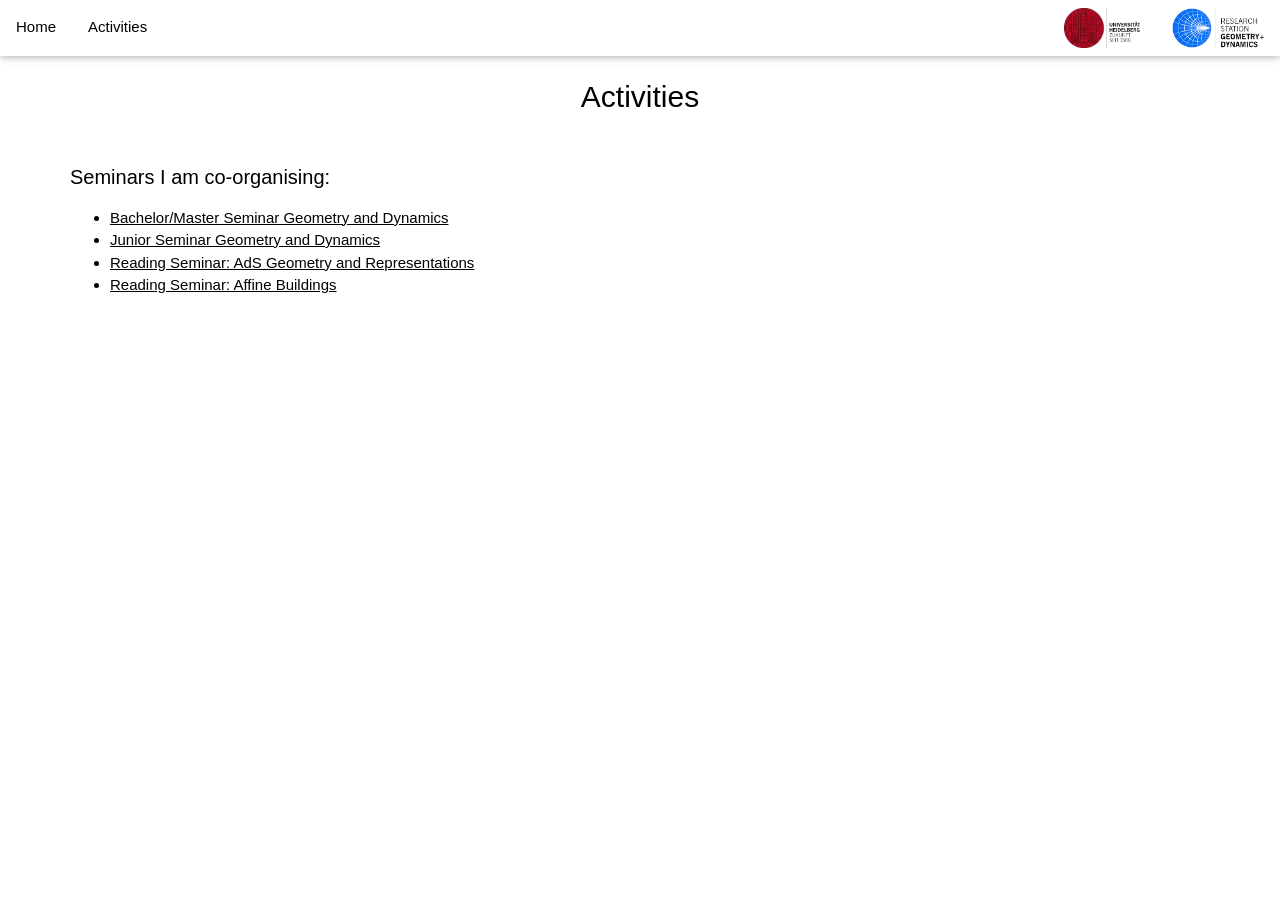
==== activities.html @ 21627e23 "Old website copied" ====
<!DOCTYPE html>
<html lang="en">
    <meta charset="UTF-8">
    <title> Merik Niemeyer </title>
    <meta name="author" content="Merik Niemeyer">
    <meta name="viewport" content="widt=device-width, initial-scale=1">
    <link rel="stylesheet" href="https://www.w3schools.com/w3css/4/w3.css">
    <style>
        body, h1, h2, h3, h4, h5, h6  {
          font-family: Arial, Helvetica, sans-serif ;
        }
    </style>

<body>
	<div class="w3-top">
		<div class="w3-bar w3-white w3-card">
			<a href="index.html" class="w3-bar-item w3-button w3-padding-16">Home</a>
			<div class="w3-dropdown-hover">
				<button class="w3-button w3-padding-16">Activities</button>
				<div class="w3-dropdown-content w3-bar-block w3-card-4">
				<a href="bm-seminar-sose22.html" class="w3-bar-item w3-button">Bachelor/Master Seminar Geometry and Dynamics</a>
				<a href="junior-seminar-sose22.html" class="w3-bar-item w3-button">Junior Seminar Geometry and Dynamics</a>
				<a href="ads-geometry.html" class="w3-bar-item w3-button">Reading Seminar: AdS Geometry and Representations</a>
				<a href="https://sites.google.com/view/affine-buildings-heidelberg/home?authuser=0" class="w3-bar-item w3-button">Reading Seminar: Affine Buildings</a>
				</div>
			</div>
			<div class="w3-right">
				<a href="https://www.uni-heidelberg.de/en" class="w3-bar-item w3-button"><img src="hd_logo_standard_16cm_rgb.png" width="auto" height="40px"></a>
				<a href="https://www.mathi.uni-heidelberg.de/~geodyn/" class="w3-bar-item w3-button"><img src="GEODYN-Logo_RGB.png" width="auto" height="40px"></a>
			</div>
		</div>
	</div>

	<div class="w3-auto w3-padding-64">
        <h2 class="w3-center">Activities</h2><br>
		<h4>Seminars I am co-organising:</h4>
		<ul>
			<li><a href="bm-seminar-sose22.html">Bachelor/Master Seminar Geometry and Dynamics</a></li>
			<li><a href="junior-seminar-sose22.html">Junior Seminar Geometry and Dynamics</a></li>
			<li><a href="ads-geometry.html">Reading Seminar: AdS Geometry and Representations</a></li>
			<li><a href="https://sites.google.com/view/affine-buildings-heidelberg/home?authuser=0">Reading Seminar: Affine Buildings</a></li>
		</ul>
		
    </div>
</body>

</html>
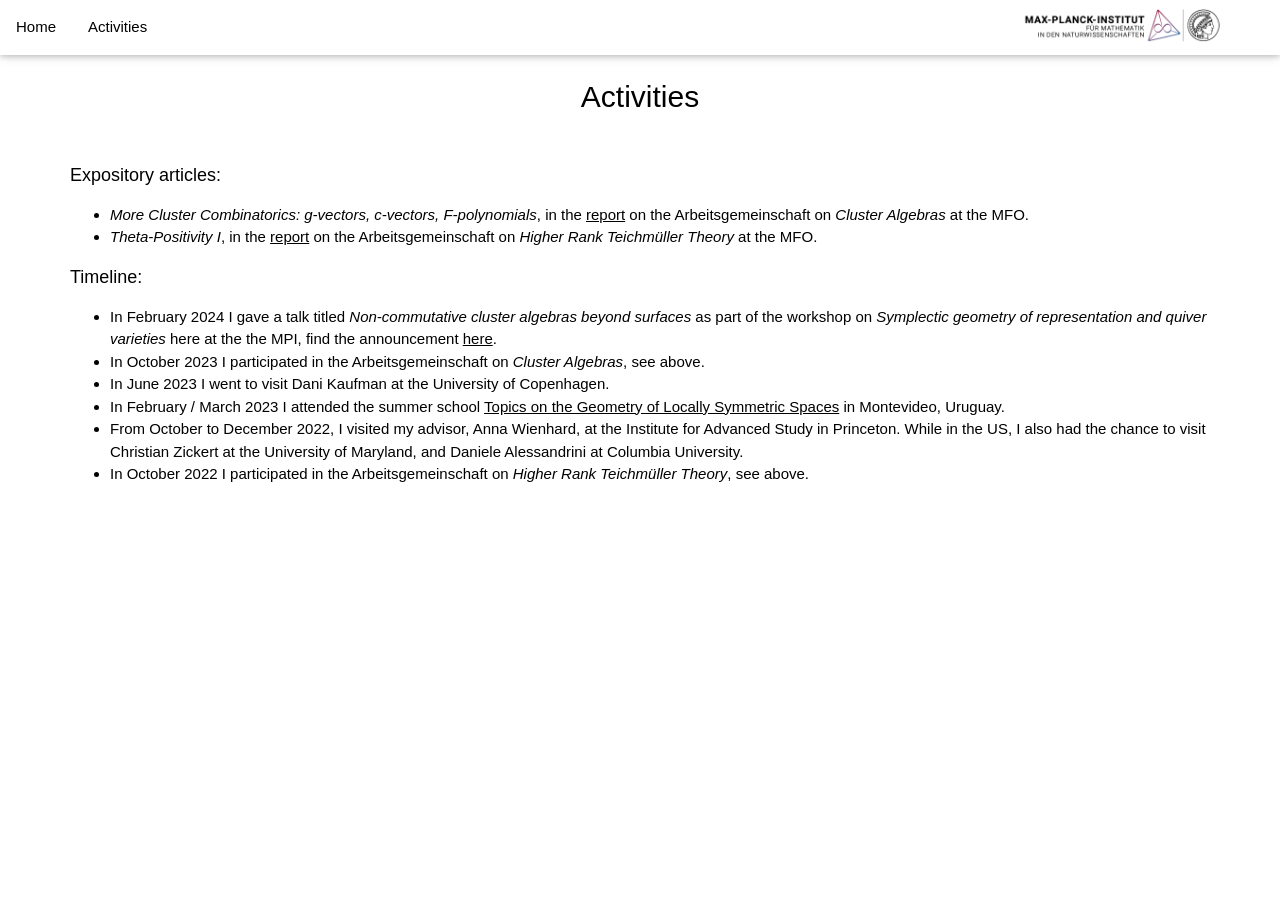
==== commit cddd79cb: "Complete Updated reflecting move to MPI MiS" ====
--- a/activities.html
+++ b/activities.html
@@ -2,7 +2,7 @@
 <html lang="en">
     <meta charset="UTF-8">
     <title> Merik Niemeyer </title>
-    <meta name="author" content="Merik Niemeyer">
+    <meta name="author" content="Merik Niemeyer" >
     <meta name="viewport" content="widt=device-width, initial-scale=1">
     <link rel="stylesheet" href="https://www.w3schools.com/w3css/4/w3.css">
     <style>
@@ -14,8 +14,9 @@
 <body>
 	<div class="w3-top">
 		<div class="w3-bar w3-white w3-card">
-			<a href="index.html" class="w3-bar-item w3-button w3-padding-16">Home</a>
-			<div class="w3-dropdown-hover">
+			<a href="#home" class="w3-bar-item w3-button w3-padding-16">Home</a>
+			<a href="activities.html" class="w3-bar-item w3-button w3-padding-16">Activities</a>
+<!-- 			<div class="w3-dropdown-hover">
 				<button class="w3-button w3-padding-16">Activities</button>
 				<div class="w3-dropdown-content w3-bar-block w3-card-4">
 				<a href="bm-seminar-sose22.html" class="w3-bar-item w3-button">Bachelor/Master Seminar Geometry and Dynamics</a>
@@ -23,22 +24,29 @@
 				<a href="ads-geometry.html" class="w3-bar-item w3-button">Reading Seminar: AdS Geometry and Representations</a>
 				<a href="https://sites.google.com/view/affine-buildings-heidelberg/home?authuser=0" class="w3-bar-item w3-button">Reading Seminar: Affine Buildings</a>
 				</div>
-			</div>
-			<div class="w3-right">
-				<a href="https://www.uni-heidelberg.de/en" class="w3-bar-item w3-button"><img src="hd_logo_standard_16cm_rgb.png" width="auto" height="40px"></a>
-				<a href="https://www.mathi.uni-heidelberg.de/~geodyn/" class="w3-bar-item w3-button"><img src="GEODYN-Logo_RGB.png" width="auto" height="40px"></a>
+			</div> -->
+			<div class="w3-right w3-hide-small">
+				<a href="https://www.mis.mpg.de" class="w3-bar-item w3-button"><img src="logo_mpi_mis_leipzig.png" width="auto" height="35px"></a>
 			</div>
 		</div>
 	</div>
 
 	<div class="w3-auto w3-padding-64">
         <h2 class="w3-center">Activities</h2><br>
-		<h4>Seminars I am co-organising:</h4>
+		<h5>Expository articles:</h5>
 		<ul>
-			<li><a href="bm-seminar-sose22.html">Bachelor/Master Seminar Geometry and Dynamics</a></li>
-			<li><a href="junior-seminar-sose22.html">Junior Seminar Geometry and Dynamics</a></li>
-			<li><a href="ads-geometry.html">Reading Seminar: AdS Geometry and Representations</a></li>
-			<li><a href="https://sites.google.com/view/affine-buildings-heidelberg/home?authuser=0">Reading Seminar: Affine Buildings</a></li>
+			<li><i>More Cluster Combinatorics: g-vectors, c-vectors, F-polynomials</i>, in the <a href="https://publications.mfo.de/handle/mfo/4091">report</a> on the Arbeitsgemeinschaft on <i>Cluster Algebras</i> at the MFO.</li>
+			<li><i>Theta-Positivity I</i>, in the <a href="https://publications.mfo.de/handle/mfo/3987">report</a> on the Arbeitsgemeinschaft on <i>Higher Rank Teichmüller Theory</i> at the MFO.</li>
+		</ul>
+		
+		<h5>Timeline:</h5>
+		<ul>
+			<li>In February 2024 I gave a talk titled <i>Non-commutative cluster algebras beyond surfaces</i> as part of the workshop on <i>Symplectic geometry of representation and quiver varieties</i> here at the the MPI, find the announcement <a href="https://www.mis.mpg.de/events/event/non-commutative-cluster-algebras-beyond-surfaces">here</a>.</li>
+			<li>In October 2023 I participated in the Arbeitsgemeinschaft on <i>Cluster Algebras</i>, see above.</li>
+			<li>In June 2023 I went to visit Dani Kaufman at the University of Copenhagen.</li>
+			<li>In February / March 2023 I attended the summer school <a href="https://sites.google.com/view/symmetricspaces2023">Topics on the Geometry of Locally Symmetric Spaces</a> in Montevideo, Uruguay.</li>
+			<li>From October to December 2022, I visited my advisor, Anna Wienhard, at the Institute for Advanced Study in Princeton. While in the US, I also had the chance to visit Christian Zickert at the University of Maryland, and Daniele Alessandrini at Columbia University.</li>
+			<li>In October 2022 I participated in the Arbeitsgemeinschaft on <i>Higher Rank Teichmüller Theory</i>, see above.</li>
 		</ul>
 		
     </div>
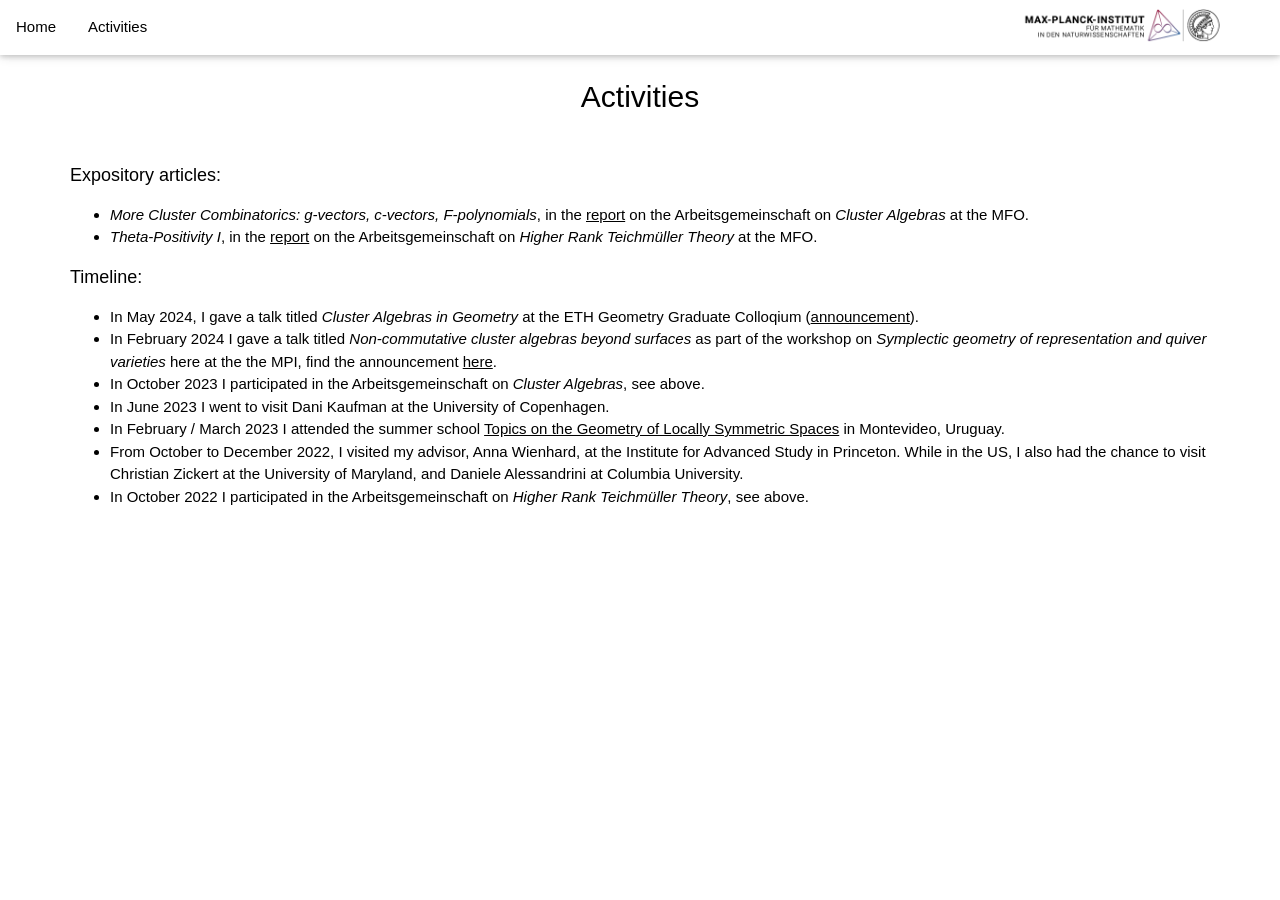
==== commit 3896d086: "Update Oct 2025 simple update of news" ====
--- a/activities.html
+++ b/activities.html
@@ -14,7 +14,7 @@
 <body>
 	<div class="w3-top">
 		<div class="w3-bar w3-white w3-card">
-			<a href="#home" class="w3-bar-item w3-button w3-padding-16">Home</a>
+			<a href="index.html" class="w3-bar-item w3-button w3-padding-16">Home</a>
 			<a href="activities.html" class="w3-bar-item w3-button w3-padding-16">Activities</a>
 <!-- 			<div class="w3-dropdown-hover">
 				<button class="w3-button w3-padding-16">Activities</button>
@@ -41,6 +41,7 @@
 		
 		<h5>Timeline:</h5>
 		<ul>
+			<li>In May 2024, I gave a talk titled <i>Cluster Algebras in Geometry</i> at the ETH Geometry Graduate Colloqium (<a href="https://math.ethz.ch/news-and-events/events/research-seminars/geometry-graduate-colloquium.html">announcement</a>).</li>
 			<li>In February 2024 I gave a talk titled <i>Non-commutative cluster algebras beyond surfaces</i> as part of the workshop on <i>Symplectic geometry of representation and quiver varieties</i> here at the the MPI, find the announcement <a href="https://www.mis.mpg.de/events/event/non-commutative-cluster-algebras-beyond-surfaces">here</a>.</li>
 			<li>In October 2023 I participated in the Arbeitsgemeinschaft on <i>Cluster Algebras</i>, see above.</li>
 			<li>In June 2023 I went to visit Dani Kaufman at the University of Copenhagen.</li>
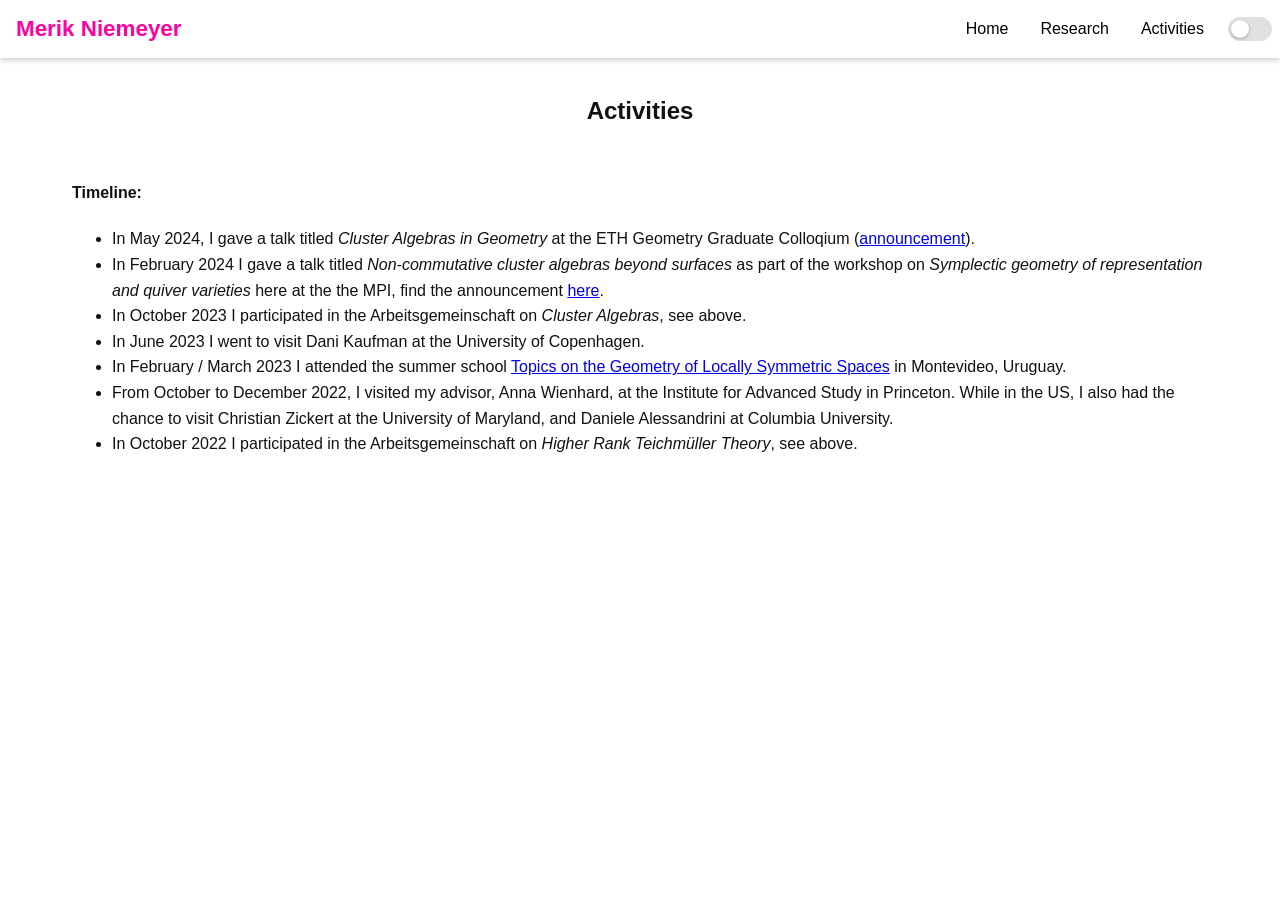
==== commit dbad9b85: "Update Version 2.0 Version 2.0 of my website, including: - revamped design - new research page with " ====
--- a/activities.html
+++ b/activities.html
@@ -1,56 +1,34 @@
 <!DOCTYPE html>
 <html lang="en">
+<head>
     <meta charset="UTF-8">
     <title> Merik Niemeyer </title>
     <meta name="author" content="Merik Niemeyer" >
-    <meta name="viewport" content="widt=device-width, initial-scale=1">
-    <link rel="stylesheet" href="https://www.w3schools.com/w3css/4/w3.css">
-    <style>
-        body, h1, h2, h3, h4, h5, h6  {
-          font-family: Arial, Helvetica, sans-serif ;
-        }
-    </style>
+    <meta name="viewport" content="width=device-width, initial-scale=1">
+    <link rel="stylesheet" href="style.css">
+</head>
 
 <body>
-	<div class="w3-top">
-		<div class="w3-bar w3-white w3-card">
-			<a href="index.html" class="w3-bar-item w3-button w3-padding-16">Home</a>
-			<a href="activities.html" class="w3-bar-item w3-button w3-padding-16">Activities</a>
-<!-- 			<div class="w3-dropdown-hover">
-				<button class="w3-button w3-padding-16">Activities</button>
-				<div class="w3-dropdown-content w3-bar-block w3-card-4">
-				<a href="bm-seminar-sose22.html" class="w3-bar-item w3-button">Bachelor/Master Seminar Geometry and Dynamics</a>
-				<a href="junior-seminar-sose22.html" class="w3-bar-item w3-button">Junior Seminar Geometry and Dynamics</a>
-				<a href="ads-geometry.html" class="w3-bar-item w3-button">Reading Seminar: AdS Geometry and Representations</a>
-				<a href="https://sites.google.com/view/affine-buildings-heidelberg/home?authuser=0" class="w3-bar-item w3-button">Reading Seminar: Affine Buildings</a>
-				</div>
-			</div> -->
-			<div class="w3-right w3-hide-small">
-				<a href="https://www.mis.mpg.de" class="w3-bar-item w3-button"><img src="logo_mpi_mis_leipzig.png" width="auto" height="35px"></a>
-			</div>
+	<div id="site-nav"></div>
+
+	<div class="my-auto my-pad my-pad--lg">
+        <h2 class="my-center my-page-title">Activities</h2>
+
+		<div class="my-container my-pad-lg">
+			<h4> Timeline: </h4>
+				<ul>
+					<li>In May 2024, I gave a talk titled <i>Cluster Algebras in Geometry</i> at the ETH Geometry Graduate Colloqium (<a href="https://math.ethz.ch/news-and-events/events/research-seminars/geometry-graduate-colloquium.html">announcement</a>).</li>
+					<li>In February 2024 I gave a talk titled <i>Non-commutative cluster algebras beyond surfaces</i> as part of the workshop on <i>Symplectic geometry of representation and quiver varieties</i> here at the the MPI, find the announcement <a href="https://www.mis.mpg.de/events/event/non-commutative-cluster-algebras-beyond-surfaces">here</a>.</li>
+					<li>In October 2023 I participated in the Arbeitsgemeinschaft on <i>Cluster Algebras</i>, see above.</li>
+					<li>In June 2023 I went to visit Dani Kaufman at the University of Copenhagen.</li>
+					<li>In February / March 2023 I attended the summer school <a href="https://sites.google.com/view/symmetricspaces2023">Topics on the Geometry of Locally Symmetric Spaces</a> in Montevideo, Uruguay.</li>
+					<li>From October to December 2022, I visited my advisor, Anna Wienhard, at the Institute for Advanced Study in Princeton. While in the US, I also had the chance to visit Christian Zickert at the University of Maryland, and Daniele Alessandrini at Columbia University.</li>
+					<li>In October 2022 I participated in the Arbeitsgemeinschaft on <i>Higher Rank Teichmüller Theory</i>, see above.</li>
+				</ul>
 		</div>
 	</div>
-
-	<div class="w3-auto w3-padding-64">
-        <h2 class="w3-center">Activities</h2><br>
-		<h5>Expository articles:</h5>
-		<ul>
-			<li><i>More Cluster Combinatorics: g-vectors, c-vectors, F-polynomials</i>, in the <a href="https://publications.mfo.de/handle/mfo/4091">report</a> on the Arbeitsgemeinschaft on <i>Cluster Algebras</i> at the MFO.</li>
-			<li><i>Theta-Positivity I</i>, in the <a href="https://publications.mfo.de/handle/mfo/3987">report</a> on the Arbeitsgemeinschaft on <i>Higher Rank Teichmüller Theory</i> at the MFO.</li>
-		</ul>
-		
-		<h5>Timeline:</h5>
-		<ul>
-			<li>In May 2024, I gave a talk titled <i>Cluster Algebras in Geometry</i> at the ETH Geometry Graduate Colloqium (<a href="https://math.ethz.ch/news-and-events/events/research-seminars/geometry-graduate-colloquium.html">announcement</a>).</li>
-			<li>In February 2024 I gave a talk titled <i>Non-commutative cluster algebras beyond surfaces</i> as part of the workshop on <i>Symplectic geometry of representation and quiver varieties</i> here at the the MPI, find the announcement <a href="https://www.mis.mpg.de/events/event/non-commutative-cluster-algebras-beyond-surfaces">here</a>.</li>
-			<li>In October 2023 I participated in the Arbeitsgemeinschaft on <i>Cluster Algebras</i>, see above.</li>
-			<li>In June 2023 I went to visit Dani Kaufman at the University of Copenhagen.</li>
-			<li>In February / March 2023 I attended the summer school <a href="https://sites.google.com/view/symmetricspaces2023">Topics on the Geometry of Locally Symmetric Spaces</a> in Montevideo, Uruguay.</li>
-			<li>From October to December 2022, I visited my advisor, Anna Wienhard, at the Institute for Advanced Study in Princeton. While in the US, I also had the chance to visit Christian Zickert at the University of Maryland, and Daniele Alessandrini at Columbia University.</li>
-			<li>In October 2022 I participated in the Arbeitsgemeinschaft on <i>Higher Rank Teichmüller Theory</i>, see above.</li>
-		</ul>
-		
-    </div>
 </body>
 
-</html>+<script src="theme.js"></script>
+
+</html>
--- a/style.css
+++ b/style.css
@@ -0,0 +1,399 @@
+body, h1, h2, h3, h4, h5, h6 {
+  font-family: Arial, Helvetica, sans-serif;
+}
+
+body {
+  background: #ffffff;
+  color: #111111;
+  line-height: 1.6;
+}
+
+@keyframes rise-fade {
+  from {
+    opacity: 0;
+    transform: translateY(10px);
+  }
+  to {
+    opacity: 1;
+    transform: translateY(0);
+  }
+}
+
+.page-animate .my-auto {
+  animation: rise-fade 0.55s ease-out both;
+  animation-delay: 60ms;
+}
+
+.page-animate .my-container {
+  animation: rise-fade 0.5s ease-out both;
+  animation-delay: 110ms;
+}
+
+@media (prefers-reduced-motion: reduce) {
+  .page-animate .my-auto,
+  .page-animate .my-container {
+    animation: none;
+  }
+}
+
+/* Local layout utilities replacing the previous external dependency */
+.my-top {
+  position: fixed;
+  top: 0;
+  left: 0;
+  width: 100%;
+  z-index: 1000;
+}
+
+.my-bar {
+  display: flex;
+  align-items: center;
+  gap: 0;
+  overflow: hidden;
+  justify-content: space-between;
+}
+
+.my-bar-item {
+  padding: 0 16px;
+  text-decoration: none;
+  color: inherit;
+  display: inline-flex;
+  align-items: center;
+}
+
+.my-button {
+  cursor: pointer;
+  user-select: none;
+}
+
+.my-button:hover {
+  background: #f1f1f1;
+}
+
+.my-white {
+  background: rgba(255, 255, 255, 0.4);
+  color: #000000;
+  backdrop-filter: blur(6px);
+  -webkit-backdrop-filter: blur(6px);
+}
+
+.my-card {
+  box-shadow: 0 2px 6px rgba(0, 0, 0, 0.2);
+}
+
+.my-pad {
+  padding-block: var(--pad-block, 16px);
+}
+
+.my-pad--sm {
+  --pad-block: 16px;
+}
+
+.my-pad--lg {
+  --pad-block: 64px;
+}
+
+.my-pad-lg {
+  padding: 12px 48px;
+}
+
+.my-side-pad {
+  padding-left: 80px;
+  padding-right: 80px;
+  box-sizing: border-box;
+}
+
+.my-container {
+  padding-left: 32px;
+  padding-right: 32px;
+}
+
+.my-auto {
+  margin-left: auto;
+  margin-right: auto;
+  max-width: 1200px;
+}
+
+.my-center {
+  text-align: center;
+}
+
+.my-row {
+  display: flex;
+  flex-wrap: wrap;
+  margin-left: 0;
+  margin-right: 0;
+  gap: 16px;
+  align-items: center;
+}
+
+.my-row > .my-third,
+.my-row > .my-twothird {
+  padding-left: 0;
+  padding-right: 0;
+  box-sizing: border-box;
+}
+
+.my-third {
+  width: calc(25% - 8px);
+}
+
+.my-twothird {
+  width: calc(75% - 8px);
+}
+
+.my-right {
+  margin-left: auto;
+}
+
+.my-bar-nav {
+  margin-left: auto;
+  display: inline-flex;
+  align-items: center;
+}
+
+.nav-title {
+  font-weight: 700;
+  text-decoration: none;
+  padding: 0 16px;
+  color: #ff00a2;
+  font-size: clamp(0.95rem, 1.1vw + 0.7rem, 1.4rem);
+  white-space: nowrap;
+}
+
+.my-hide-small {
+  display: block;
+}
+
+.mpi-logo {
+  display: block;
+  height: 35px;
+  width: auto;
+}
+
+.profile-photo {
+  display: block;
+  width: 100%;
+  border-radius: 8px;
+}
+
+.my-page-title {
+  margin-bottom: 16px;
+}
+
+.research-image {
+  display: block;
+  max-width: 80%;
+  height: auto;
+  margin: 0 auto 24px;
+  border-radius: 8px;
+}
+
+.research-image--sm {
+  max-width: 500px;
+}
+
+.research-image--md {
+  max-width: 700px;
+}
+
+.typing-wrap {
+  margin-top: 24px;
+}
+
+.typing-text {
+  display: inline-block;
+  font-family: "Courier New", monospace;
+  font-size: 1.2rem;
+  color: #f59a23;
+  text-shadow:
+    0 0 2px rgba(245, 154, 35, 0.7),
+    0 0 4px rgba(245, 154, 35, 0.5);
+  white-space: nowrap;
+  overflow: hidden;
+  border-right: 2px solid currentColor;
+  width: 0;
+  animation:
+    typing 4s steps(35, end) 3s forwards,
+    cursor-blink 1s step-end 3,
+    cursor-hide 0s linear 7s forwards,
+    glow-pulse 2.6s ease-in-out infinite;
+}
+
+@keyframes typing {
+  from {
+    width: 0;
+  }
+  to {
+    width: 35ch;
+  }
+}
+
+@keyframes cursor-blink {
+  50% {
+    border-color: transparent;
+  }
+}
+
+@keyframes cursor-hide {
+  to {
+    border-color: transparent;
+  }
+}
+
+@media (prefers-reduced-motion: reduce) {
+  .typing-text {
+    animation: none;
+    width: 35ch;
+  }
+}
+
+@media (max-width: 480px) {
+  .typing-text {
+    font-size: 0.8rem;
+  }
+}
+
+.video-gallery {
+  margin: 24px auto 0;
+  display: grid;
+  gap: 16px;
+  max-width: 500px;
+}
+
+.video-frame {
+  position: relative;
+  background: #0f0f0f;
+  border-radius: 12px;
+  overflow: hidden;
+  box-shadow: 0 10px 30px rgba(0, 0, 0, 0.18);
+  aspect-ratio: 16 / 9;
+}
+
+.video-frame video {
+  display: block;
+  width: 100%;
+  height: 100%;
+  background: #000000;
+  object-fit: contain;
+  opacity: 1;
+  transition: opacity 0.35s ease;
+}
+
+.video-frame video.is-fading {
+  opacity: 0;
+}
+
+
+.video-controls {
+  display: flex;
+  gap: 10px;
+  justify-content: center;
+  flex-wrap: wrap;
+}
+
+.video-thumb {
+  padding: 8px 16px;
+  border-radius: 999px;
+  border: 1px solid rgba(0, 0, 0, 0.15);
+  background: transparent;
+  cursor: pointer;
+  font-weight: 600;
+}
+
+.video-thumb.is-active {
+  background: #f59a23;
+  color: #111111;
+  border-color: transparent;
+}
+
+.dark-mode .video-thumb {
+  color: #ffffff;
+}
+
+@media (max-width: 600px) {
+  .my-hide-small {
+    display: none;
+  }
+
+  .my-row {
+    flex-direction: column;
+  }
+
+  .my-third,
+  .my-twothird {
+    width: 100%;
+  }
+}
+
+.theme-switch {
+  display: inline-flex;
+  align-items: center;
+  gap: 8px;
+  padding: 16px 8px;
+}
+
+.theme-switch input {
+  display: none;
+}
+
+.theme-switch .slider {
+  width: 44px;
+  height: 24px;
+  background: #e0e0e0;
+  border-radius: 999px;
+  position: relative;
+  transition: background 0.2s ease;
+}
+
+.theme-switch .slider::after {
+  content: "";
+  width: 18px;
+  height: 18px;
+  background: #ffffff;
+  border-radius: 50%;
+  position: absolute;
+  top: 3px;
+  left: 3px;
+  transition: transform 0.2s ease;
+  box-shadow: 0 1px 3px rgba(0, 0, 0, 0.3);
+}
+
+.theme-switch input:checked + .slider {
+  background: #4f4f4f;
+}
+
+.theme-switch input:checked + .slider::after {
+  transform: translateX(20px);
+}
+
+.dark-mode {
+  background: #121212;
+  color: #e6e6e6;
+}
+
+.dark-mode a {
+  color: #d6e4ff;
+}
+
+.dark-mode .my-white {
+  background-color: rgba(27, 27, 27, 0.4) !important;
+  color: #e6e6e6 !important;
+}
+
+.dark-mode .my-card {
+  box-shadow: 0 2px 6px rgba(0, 0, 0, 0.6);
+}
+
+.dark-mode .my-button:hover {
+  background: #2a2a2a;
+  color: #e6e6e6;
+}
+
+.dark-mode .nav-title {
+  color: #00a401;
+}
+
+.dark-mode .mpi-logo {
+  filter: invert(1);
+}
